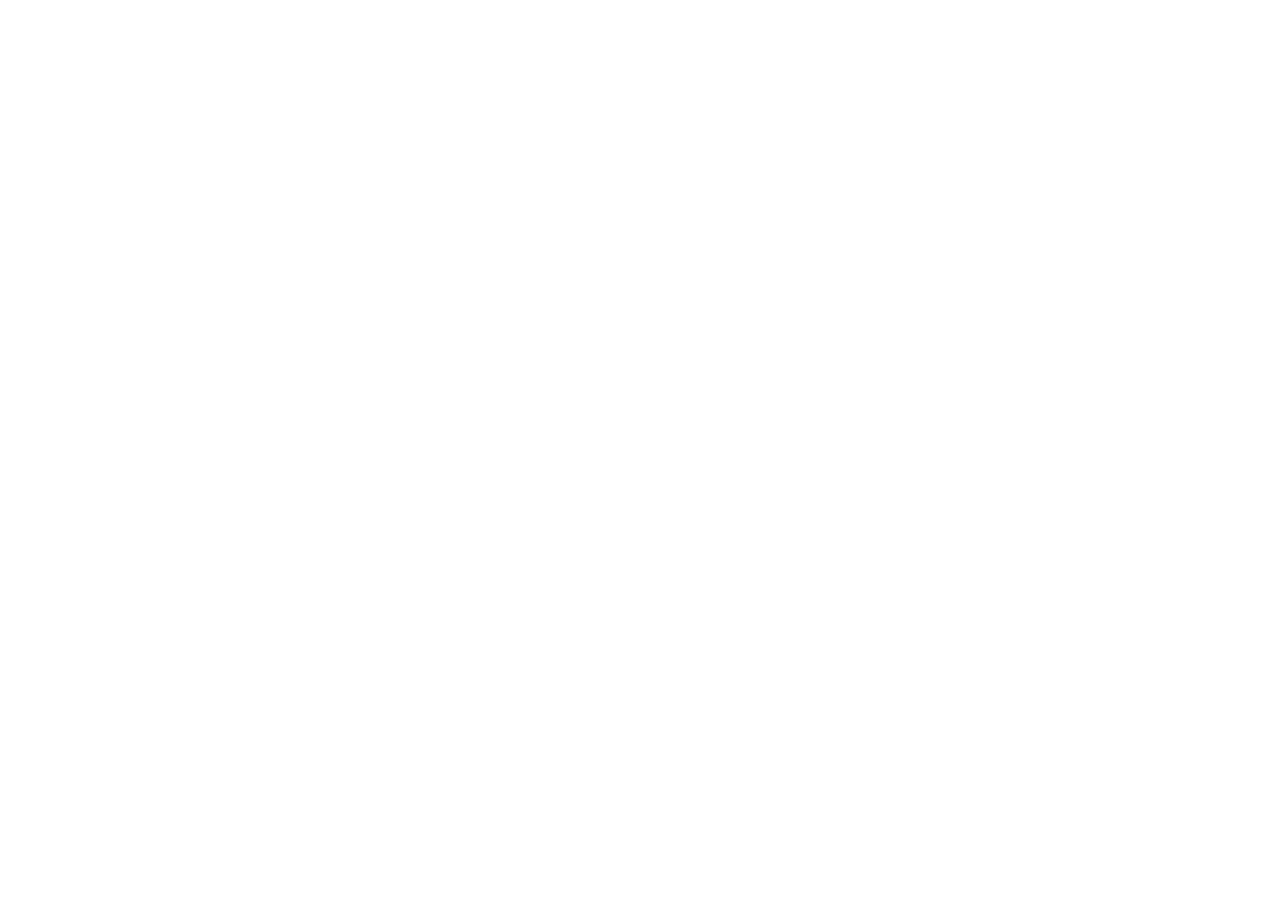
==== login.html @ 434a458b "init project" ====
<!DOCTYPE html>
<html lang="en">

<head>
    <meta charset="UTF-8">
    <meta http-equiv="X-UA-Compatible" content="IE=edge">
    <meta name="viewport" content="width=device-width, initial-scale=1.0">
    <title>Document</title>
</head>

<body>

</body>

</html>
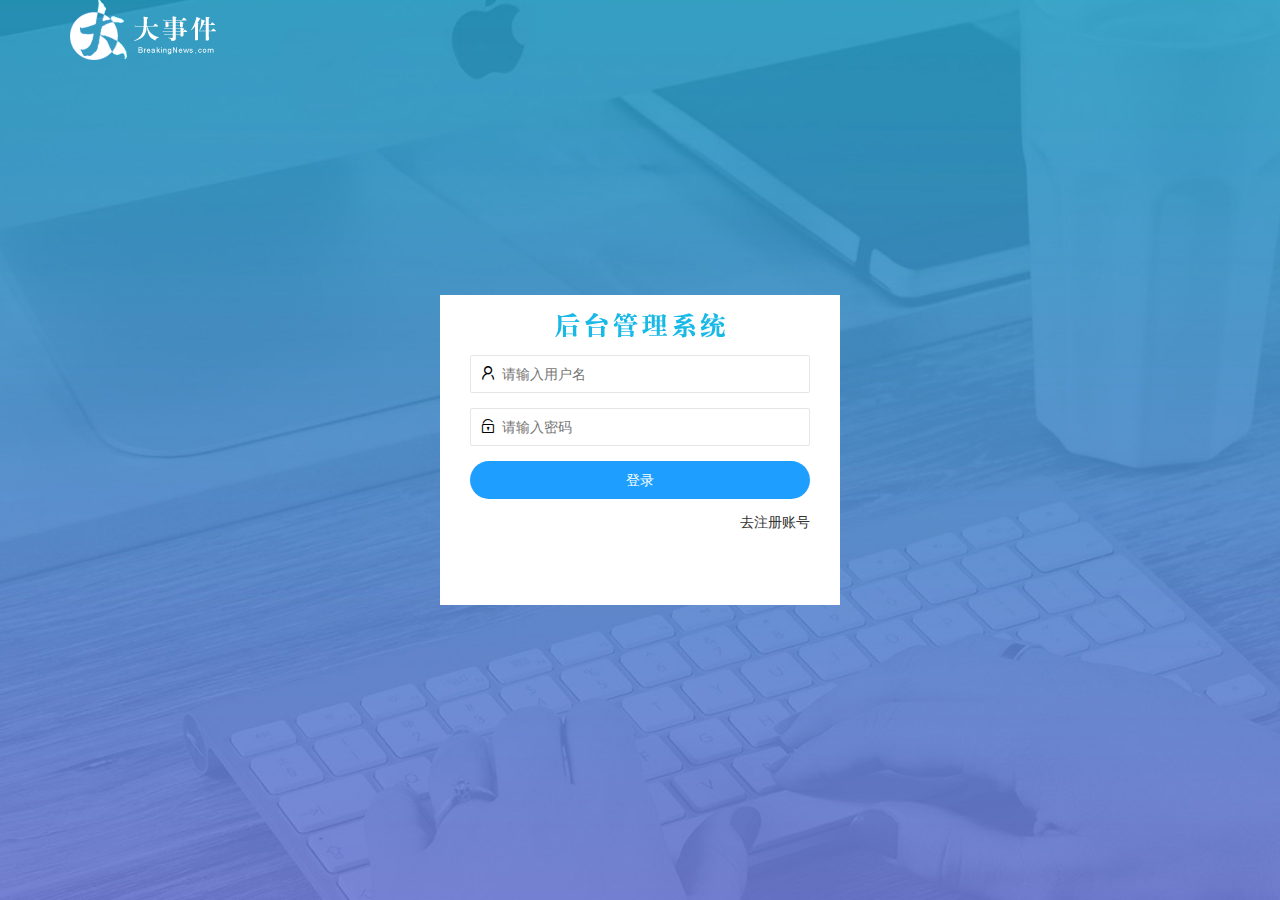
==== commit 2c1a3cf9: "完成了登录和注册页面" ====
--- a/login.html
+++ b/login.html
@@ -5,11 +5,127 @@
     <meta charset="UTF-8">
     <meta http-equiv="X-UA-Compatible" content="IE=edge">
     <meta name="viewport" content="width=device-width, initial-scale=1.0">
-    <title>Document</title>
+    <title>大事件-登录/注册</title>
+
+    <!-- 导入LayUI 的样式 -->
+    <link rel="stylesheet" href="/assets/css/login.css" />
+
+    <!-- 导入自己的样式表 -->
+    <link rel="stylesheet" href="/assets/lib/layui/css/layui.css">
 </head>
 
 <body>
+    <!-- 头部的 logo 区域 -->
+    <div class="layui-main">
+        <img src="/assets/images/logo.png" alt="" title="大事件" />
+    </div>
 
+    <!-- 登陆注册区域 -->
+    <div class="loginAndbox">
+        <div class="title_box"></div>
+
+        <!-- 登录的盒子 -->
+        <div class="login_box">
+
+            <!-- 登录的表单 -->
+            <form class="layui-form" id="form_login">
+
+                <!-- 用户名 -->
+                <div class="layui-form-item">
+                    <i class="layui-icon layui-icon-username"></i>
+                    <input type="text" name="username" required lay-verify="required" placeholder="请输入用户名" autocomplete="off" class="layui-input">
+
+                </div>
+
+                <!-- 密码 -->
+                <div class="layui-form-item">
+                    <i class="layui-icon layui-icon-password"></i>
+                    <input type="password" name="password" required lay-verify="required|pass" placeholder="请输入密码" autocomplete="off" class="layui-input">
+
+                </div>
+
+                <!-- 登录按钮 -->
+
+                <div class="layui-form-item">
+
+                    <!-- 注意 ： 表单提交按钮和普通按钮的区别 ：lay-submit  属性 -->
+                    <button class="layui-btn layui-btn-fluid llayui-btn layui-btn-radius layui-btn-normal" lay-submit>登录</button>
+
+
+                </div>
+
+                <div class="layui-form-item links">
+                    <a href="javascript:;" id="link_reg">去注册账号</a>
+
+                </div>
+
+            </form>
+
+
+        </div>
+
+
+
+
+        <!-- 注册的盒子 -->
+        <div class="reg_box">
+            <!-- 注册的表单 -->
+            <form class="layui-form" id="form_reg">
+
+                <!-- 用户名 -->
+                <div class="layui-form-item">
+                    <i class="layui-icon layui-icon-username"></i>
+                    <input type="text" name="username" required lay-verify="required" placeholder="请输入用户名" autocomplete="off" class="layui-input">
+
+                </div>
+
+                <!-- 密码 -->
+                <div class="layui-form-item">
+                    <i class="layui-icon layui-icon-password"></i>
+                    <input type="password" name="password" required lay-verify="required|pass" placeholder="请输入密码" autocomplete="off" class="layui-input">
+
+                </div>
+
+                <!-- 密码确认框 -->
+                <div class="layui-form-item">
+                    <i class="layui-icon layui-icon-password"></i>
+                    <input type="password" name="repassword" required lay-verify="required|pass|repass" placeholder="再次确认密码" autocomplete="off" class="layui-input">
+
+                </div>
+
+                <!-- 注册按钮 -->
+
+                <div class="layui-form-item">
+
+                    <!-- 注意 ： 表单提交按钮和普通按钮的区别 ：lay-submit  属性 -->
+                    <button class="layui-btn layui-btn-fluid llayui-btn layui-btn-radius layui-btn-normal" lay-submit>注册</button>
+
+
+                </div>
+
+                <div class="layui-form-item links">
+                    <a href="javascript:;" id="link_login">去登陆</a>
+
+                </div>
+
+            </form>
+
+
+        </div>
+    </div>
+
+
+    <!-- 引入Layui 的js文件 -->
+    <script src="/assets/lib/layui/layui.all.js"></script>
+
+    <!-- 引入Jquery -->
+    <script src="/assets/lib/jquery.js"></script>
+
+    <!-- 引入baseA.js -->
+    <script src="/assets/js/baseAPI.js"></script>
+
+    <!-- 引入自己的js -->
+    <script src="/assets/js/login.js"></script>
 </body>
 
 </html>--- a/assets/css/login.css
+++ b/assets/css/login.css
@@ -0,0 +1,65 @@
+html,
+body {
+    margin: 0;
+    padding: 0;
+    height: 100%;
+    width: 100%;
+    /* background-color: red; */
+    background: url(/assets/images/login_bg.jpg) no-repeat center;
+    background-size: cover;
+}
+
+
+/* 登录注册按钮 */
+
+.loginAndbox {
+    width: 400px;
+    height: 310px;
+    background-color: #fff;
+    position: absolute;
+    left: 50%;
+    top: 50%;
+    transform: translate(-50%, -50%);
+}
+
+.title_box {
+    height: 60px;
+    background: url(/assets/images/login_title.png) no-repeat center;
+}
+
+
+/* 让盒子内有一些间距 */
+
+.layui-form {
+    padding: 0 30px;
+}
+
+.links {
+    display: flex;
+    justify-content: flex-end;
+}
+
+
+/* 设置字体图标的位置106+.
+ */
+
+.layui-form-item {
+    position: relative;
+}
+
+.layui-icon {
+    position: absolute;
+    top: 10px;
+    left: 10px;
+}
+
+.layui-input {
+    text-indent: 1.5em;
+}
+
+
+/* 注册的盒子 */
+
+.reg_box {
+    display: none;
+}--- a/assets/lib/layui/css/layui.css
+++ b/assets/lib/layui/css/layui.css
@@ -0,0 +1,2 @@
+/** layui-v2.5.5 MIT License By https://www.layui.com */
+ .layui-inline,img{display:inline-block;vertical-align:middle}h1,h2,h3,h4,h5,h6{font-weight:400}.layui-edge,.layui-header,.layui-inline,.layui-main{position:relative}.layui-body,.layui-edge,.layui-elip{overflow:hidden}.layui-btn,.layui-edge,.layui-inline,img{vertical-align:middle}.layui-btn,.layui-disabled,.layui-icon,.layui-unselect{-moz-user-select:none;-webkit-user-select:none;-ms-user-select:none}.layui-elip,.layui-form-checkbox span,.layui-form-pane .layui-form-label{text-overflow:ellipsis;white-space:nowrap}.layui-breadcrumb,.layui-tree-btnGroup{visibility:hidden}blockquote,body,button,dd,div,dl,dt,form,h1,h2,h3,h4,h5,h6,input,li,ol,p,pre,td,textarea,th,ul{margin:0;padding:0;-webkit-tap-highlight-color:rgba(0,0,0,0)}a:active,a:hover{outline:0}img{border:none}li{list-style:none}table{border-collapse:collapse;border-spacing:0}h4,h5,h6{font-size:100%}button,input,optgroup,option,select,textarea{font-family:inherit;font-size:inherit;font-style:inherit;font-weight:inherit;outline:0}pre{white-space:pre-wrap;white-space:-moz-pre-wrap;white-space:-pre-wrap;white-space:-o-pre-wrap;word-wrap:break-word}body{line-height:24px;font:14px Helvetica Neue,Helvetica,PingFang SC,Tahoma,Arial,sans-serif}hr{height:1px;margin:10px 0;border:0;clear:both}a{color:#333;text-decoration:none}a:hover{color:#777}a cite{font-style:normal;*cursor:pointer}.layui-border-box,.layui-border-box *{box-sizing:border-box}.layui-box,.layui-box *{box-sizing:content-box}.layui-clear{clear:both;*zoom:1}.layui-clear:after{content:'\20';clear:both;*zoom:1;display:block;height:0}.layui-inline{*display:inline;*zoom:1}.layui-edge{display:inline-block;width:0;height:0;border-width:6px;border-style:dashed;border-color:transparent}.layui-edge-top{top:-4px;border-bottom-color:#999;border-bottom-style:solid}.layui-edge-right{border-left-color:#999;border-left-style:solid}.layui-edge-bottom{top:2px;border-top-color:#999;border-top-style:solid}.layui-edge-left{border-right-color:#999;border-right-style:solid}.layui-disabled,.layui-disabled:hover{color:#d2d2d2!important;cursor:not-allowed!important}.layui-circle{border-radius:100%}.layui-show{display:block!important}.layui-hide{display:none!important}@font-face{font-family:layui-icon;src:url(../font/iconfont.eot?v=250);src:url(../font/iconfont.eot?v=250#iefix) format('embedded-opentype'),url(../font/iconfont.woff2?v=250) format('woff2'),url(../font/iconfont.woff?v=250) format('woff'),url(../font/iconfont.ttf?v=250) format('truetype'),url(../font/iconfont.svg?v=250#layui-icon) format('svg')}.layui-icon{font-family:layui-icon!important;font-size:16px;font-style:normal;-webkit-font-smoothing:antialiased;-moz-osx-font-smoothing:grayscale}.layui-icon-reply-fill:before{content:"\e611"}.layui-icon-set-fill:before{content:"\e614"}.layui-icon-menu-fill:before{content:"\e60f"}.layui-icon-search:before{content:"\e615"}.layui-icon-share:before{content:"\e641"}.layui-icon-set-sm:before{content:"\e620"}.layui-icon-engine:before{content:"\e628"}.layui-icon-close:before{content:"\1006"}.layui-icon-close-fill:before{content:"\1007"}.layui-icon-chart-screen:before{content:"\e629"}.layui-icon-star:before{content:"\e600"}.layui-icon-circle-dot:before{content:"\e617"}.layui-icon-chat:before{content:"\e606"}.layui-icon-release:before{content:"\e609"}.layui-icon-list:before{content:"\e60a"}.layui-icon-chart:before{content:"\e62c"}.layui-icon-ok-circle:before{content:"\1005"}.layui-icon-layim-theme:before{content:"\e61b"}.layui-icon-table:before{content:"\e62d"}.layui-icon-right:before{content:"\e602"}.layui-icon-left:before{content:"\e603"}.layui-icon-cart-simple:before{content:"\e698"}.layui-icon-face-cry:before{content:"\e69c"}.layui-icon-face-smile:before{content:"\e6af"}.layui-icon-survey:before{content:"\e6b2"}.layui-icon-tree:before{content:"\e62e"}.layui-icon-upload-circle:before{content:"\e62f"}.layui-icon-add-circle:before{content:"\e61f"}.layui-icon-download-circle:before{content:"\e601"}.layui-icon-templeate-1:before{content:"\e630"}.layui-icon-util:before{content:"\e631"}.layui-icon-face-surprised:before{content:"\e664"}.layui-icon-edit:before{content:"\e642"}.layui-icon-speaker:before{content:"\e645"}.layui-icon-down:before{content:"\e61a"}.layui-icon-file:before{content:"\e621"}.layui-icon-layouts:before{content:"\e632"}.layui-icon-rate-half:before{content:"\e6c9"}.layui-icon-add-circle-fine:before{content:"\e608"}.layui-icon-prev-circle:before{content:"\e633"}.layui-icon-read:before{content:"\e705"}.layui-icon-404:before{content:"\e61c"}.layui-icon-carousel:before{content:"\e634"}.layui-icon-help:before{content:"\e607"}.layui-icon-code-circle:before{content:"\e635"}.layui-icon-water:before{content:"\e636"}.layui-icon-username:before{content:"\e66f"}.layui-icon-find-fill:before{content:"\e670"}.layui-icon-about:before{content:"\e60b"}.layui-icon-location:before{content:"\e715"}.layui-icon-up:before{content:"\e619"}.layui-icon-pause:before{content:"\e651"}.layui-icon-date:before{content:"\e637"}.layui-icon-layim-uploadfile:before{content:"\e61d"}.layui-icon-delete:before{content:"\e640"}.layui-icon-play:before{content:"\e652"}.layui-icon-top:before{content:"\e604"}.layui-icon-friends:before{content:"\e612"}.layui-icon-refresh-3:before{content:"\e9aa"}.layui-icon-ok:before{content:"\e605"}.layui-icon-layer:before{content:"\e638"}.layui-icon-face-smile-fine:before{content:"\e60c"}.layui-icon-dollar:before{content:"\e659"}.layui-icon-group:before{content:"\e613"}.layui-icon-layim-download:before{content:"\e61e"}.layui-icon-picture-fine:before{content:"\e60d"}.layui-icon-link:before{content:"\e64c"}.layui-icon-diamond:before{content:"\e735"}.layui-icon-log:before{content:"\e60e"}.layui-icon-rate-solid:before{content:"\e67a"}.layui-icon-fonts-del:before{content:"\e64f"}.layui-icon-unlink:before{content:"\e64d"}.layui-icon-fonts-clear:before{content:"\e639"}.layui-icon-triangle-r:before{content:"\e623"}.layui-icon-circle:before{content:"\e63f"}.layui-icon-radio:before{content:"\e643"}.layui-icon-align-center:before{content:"\e647"}.layui-icon-align-right:before{content:"\e648"}.layui-icon-align-left:before{content:"\e649"}.layui-icon-loading-1:before{content:"\e63e"}.layui-icon-return:before{content:"\e65c"}.layui-icon-fonts-strong:before{content:"\e62b"}.layui-icon-upload:before{content:"\e67c"}.layui-icon-dialogue:before{content:"\e63a"}.layui-icon-video:before{content:"\e6ed"}.layui-icon-headset:before{content:"\e6fc"}.layui-icon-cellphone-fine:before{content:"\e63b"}.layui-icon-add-1:before{content:"\e654"}.layui-icon-face-smile-b:before{content:"\e650"}.layui-icon-fonts-html:before{content:"\e64b"}.layui-icon-form:before{content:"\e63c"}.layui-icon-cart:before{content:"\e657"}.layui-icon-camera-fill:before{content:"\e65d"}.layui-icon-tabs:before{content:"\e62a"}.layui-icon-fonts-code:before{content:"\e64e"}.layui-icon-fire:before{content:"\e756"}.layui-icon-set:before{content:"\e716"}.layui-icon-fonts-u:before{content:"\e646"}.layui-icon-triangle-d:before{content:"\e625"}.layui-icon-tips:before{content:"\e702"}.layui-icon-picture:before{content:"\e64a"}.layui-icon-more-vertical:before{content:"\e671"}.layui-icon-flag:before{content:"\e66c"}.layui-icon-loading:before{content:"\e63d"}.layui-icon-fonts-i:before{content:"\e644"}.layui-icon-refresh-1:before{content:"\e666"}.layui-icon-rmb:before{content:"\e65e"}.layui-icon-home:before{content:"\e68e"}.layui-icon-user:before{content:"\e770"}.layui-icon-notice:before{content:"\e667"}.layui-icon-login-weibo:before{content:"\e675"}.layui-icon-voice:before{content:"\e688"}.layui-icon-upload-drag:before{content:"\e681"}.layui-icon-login-qq:before{content:"\e676"}.layui-icon-snowflake:before{content:"\e6b1"}.layui-icon-file-b:before{content:"\e655"}.layui-icon-template:before{content:"\e663"}.layui-icon-auz:before{content:"\e672"}.layui-icon-console:before{content:"\e665"}.layui-icon-app:before{content:"\e653"}.layui-icon-prev:before{content:"\e65a"}.layui-icon-website:before{content:"\e7ae"}.layui-icon-next:before{content:"\e65b"}.layui-icon-component:before{content:"\e857"}.layui-icon-more:before{content:"\e65f"}.layui-icon-login-wechat:before{content:"\e677"}.layui-icon-shrink-right:before{content:"\e668"}.layui-icon-spread-left:before{content:"\e66b"}.layui-icon-camera:before{content:"\e660"}.layui-icon-note:before{content:"\e66e"}.layui-icon-refresh:before{content:"\e669"}.layui-icon-female:before{content:"\e661"}.layui-icon-male:before{content:"\e662"}.layui-icon-password:before{content:"\e673"}.layui-icon-senior:before{content:"\e674"}.layui-icon-theme:before{content:"\e66a"}.layui-icon-tread:before{content:"\e6c5"}.layui-icon-praise:before{content:"\e6c6"}.layui-icon-star-fill:before{content:"\e658"}.layui-icon-rate:before{content:"\e67b"}.layui-icon-template-1:before{content:"\e656"}.layui-icon-vercode:before{content:"\e679"}.layui-icon-cellphone:before{content:"\e678"}.layui-icon-screen-full:before{content:"\e622"}.layui-icon-screen-restore:before{content:"\e758"}.layui-icon-cols:before{content:"\e610"}.layui-icon-export:before{content:"\e67d"}.layui-icon-print:before{content:"\e66d"}.layui-icon-slider:before{content:"\e714"}.layui-icon-addition:before{content:"\e624"}.layui-icon-subtraction:before{content:"\e67e"}.layui-icon-service:before{content:"\e626"}.layui-icon-transfer:before{content:"\e691"}.layui-main{width:1140px;margin:0 auto}.layui-header{z-index:1000;height:60px}.layui-header a:hover{transition:all .5s;-webkit-transition:all .5s}.layui-side{position:fixed;left:0;top:0;bottom:0;z-index:999;width:200px;overflow-x:hidden}.layui-side-scroll{position:relative;width:220px;height:100%;overflow-x:hidden}.layui-body{position:absolute;left:200px;right:0;top:0;bottom:0;z-index:998;width:auto;overflow-y:auto;box-sizing:border-box}.layui-layout-body{overflow:hidden}.layui-layout-admin .layui-header{background-color:#23262E}.layui-layout-admin .layui-side{top:60px;width:200px;overflow-x:hidden}.layui-layout-admin .layui-body{position:fixed;top:60px;bottom:44px}.layui-layout-admin .layui-main{width:auto;margin:0 15px}.layui-layout-admin .layui-footer{position:fixed;left:200px;right:0;bottom:0;height:44px;line-height:44px;padding:0 15px;background-color:#eee}.layui-layout-admin .layui-logo{position:absolute;left:0;top:0;width:200px;height:100%;line-height:60px;text-align:center;color:#009688;font-size:16px}.layui-layout-admin .layui-header .layui-nav{background:0 0}.layui-layout-left{position:absolute!important;left:200px;top:0}.layui-layout-right{position:absolute!important;right:0;top:0}.layui-container{position:relative;margin:0 auto;padding:0 15px;box-sizing:border-box}.layui-fluid{position:relative;margin:0 auto;padding:0 15px}.layui-row:after,.layui-row:before{content:'';display:block;clear:both}.layui-col-lg1,.layui-col-lg10,.layui-col-lg11,.layui-col-lg12,.layui-col-lg2,.layui-col-lg3,.layui-col-lg4,.layui-col-lg5,.layui-col-lg6,.layui-col-lg7,.layui-col-lg8,.layui-col-lg9,.layui-col-md1,.layui-col-md10,.layui-col-md11,.layui-col-md12,.layui-col-md2,.layui-col-md3,.layui-col-md4,.layui-col-md5,.layui-col-md6,.layui-col-md7,.layui-col-md8,.layui-col-md9,.layui-col-sm1,.layui-col-sm10,.layui-col-sm11,.layui-col-sm12,.layui-col-sm2,.layui-col-sm3,.layui-col-sm4,.layui-col-sm5,.layui-col-sm6,.layui-col-sm7,.layui-col-sm8,.layui-col-sm9,.layui-col-xs1,.layui-col-xs10,.layui-col-xs11,.layui-col-xs12,.layui-col-xs2,.layui-col-xs3,.layui-col-xs4,.layui-col-xs5,.layui-col-xs6,.layui-col-xs7,.layui-col-xs8,.layui-col-xs9{position:relative;display:block;box-sizing:border-box}.layui-col-xs1,.layui-col-xs10,.layui-col-xs11,.layui-col-xs12,.layui-col-xs2,.layui-col-xs3,.layui-col-xs4,.layui-col-xs5,.layui-col-xs6,.layui-col-xs7,.layui-col-xs8,.layui-col-xs9{float:left}.layui-col-xs1{width:8.33333333%}.layui-col-xs2{width:16.66666667%}.layui-col-xs3{width:25%}.layui-col-xs4{width:33.33333333%}.layui-col-xs5{width:41.66666667%}.layui-col-xs6{width:50%}.layui-col-xs7{width:58.33333333%}.layui-col-xs8{width:66.66666667%}.layui-col-xs9{width:75%}.layui-col-xs10{width:83.33333333%}.layui-col-xs11{width:91.66666667%}.layui-col-xs12{width:100%}.layui-col-xs-offset1{margin-left:8.33333333%}.layui-col-xs-offset2{margin-left:16.66666667%}.layui-col-xs-offset3{margin-left:25%}.layui-col-xs-offset4{margin-left:33.33333333%}.layui-col-xs-offset5{margin-left:41.66666667%}.layui-col-xs-offset6{margin-left:50%}.layui-col-xs-offset7{margin-left:58.33333333%}.layui-col-xs-offset8{margin-left:66.66666667%}.layui-col-xs-offset9{margin-left:75%}.layui-col-xs-offset10{margin-left:83.33333333%}.layui-col-xs-offset11{margin-left:91.66666667%}.layui-col-xs-offset12{margin-left:100%}@media screen and (max-width:768px){.layui-hide-xs{display:none!important}.layui-show-xs-block{display:block!important}.layui-show-xs-inline{display:inline!important}.layui-show-xs-inline-block{display:inline-block!important}}@media screen and (min-width:768px){.layui-container{width:750px}.layui-hide-sm{display:none!important}.layui-show-sm-block{display:block!important}.layui-show-sm-inline{display:inline!important}.layui-show-sm-inline-block{display:inline-block!important}.layui-col-sm1,.layui-col-sm10,.layui-col-sm11,.layui-col-sm12,.layui-col-sm2,.layui-col-sm3,.layui-col-sm4,.layui-col-sm5,.layui-col-sm6,.layui-col-sm7,.layui-col-sm8,.layui-col-sm9{float:left}.layui-col-sm1{width:8.33333333%}.layui-col-sm2{width:16.66666667%}.layui-col-sm3{width:25%}.layui-col-sm4{width:33.33333333%}.layui-col-sm5{width:41.66666667%}.layui-col-sm6{width:50%}.layui-col-sm7{width:58.33333333%}.layui-col-sm8{width:66.66666667%}.layui-col-sm9{width:75%}.layui-col-sm10{width:83.33333333%}.layui-col-sm11{width:91.66666667%}.layui-col-sm12{width:100%}.layui-col-sm-offset1{margin-left:8.33333333%}.layui-col-sm-offset2{margin-left:16.66666667%}.layui-col-sm-offset3{margin-left:25%}.layui-col-sm-offset4{margin-left:33.33333333%}.layui-col-sm-offset5{margin-left:41.66666667%}.layui-col-sm-offset6{margin-left:50%}.layui-col-sm-offset7{margin-left:58.33333333%}.layui-col-sm-offset8{margin-left:66.66666667%}.layui-col-sm-offset9{margin-left:75%}.layui-col-sm-offset10{margin-left:83.33333333%}.layui-col-sm-offset11{margin-left:91.66666667%}.layui-col-sm-offset12{margin-left:100%}}@media screen and (min-width:992px){.layui-container{width:970px}.layui-hide-md{display:none!important}.layui-show-md-block{display:block!important}.layui-show-md-inline{display:inline!important}.layui-show-md-inline-block{display:inline-block!important}.layui-col-md1,.layui-col-md10,.layui-col-md11,.layui-col-md12,.layui-col-md2,.layui-col-md3,.layui-col-md4,.layui-col-md5,.layui-col-md6,.layui-col-md7,.layui-col-md8,.layui-col-md9{float:left}.layui-col-md1{width:8.33333333%}.layui-col-md2{width:16.66666667%}.layui-col-md3{width:25%}.layui-col-md4{width:33.33333333%}.layui-col-md5{width:41.66666667%}.layui-col-md6{width:50%}.layui-col-md7{width:58.33333333%}.layui-col-md8{width:66.66666667%}.layui-col-md9{width:75%}.layui-col-md10{width:83.33333333%}.layui-col-md11{width:91.66666667%}.layui-col-md12{width:100%}.layui-col-md-offset1{margin-left:8.33333333%}.layui-col-md-offset2{margin-left:16.66666667%}.layui-col-md-offset3{margin-left:25%}.layui-col-md-offset4{margin-left:33.33333333%}.layui-col-md-offset5{margin-left:41.66666667%}.layui-col-md-offset6{margin-left:50%}.layui-col-md-offset7{margin-left:58.33333333%}.layui-col-md-offset8{margin-left:66.66666667%}.layui-col-md-offset9{margin-left:75%}.layui-col-md-offset10{margin-left:83.33333333%}.layui-col-md-offset11{margin-left:91.66666667%}.layui-col-md-offset12{margin-left:100%}}@media screen and (min-width:1200px){.layui-container{width:1170px}.layui-hide-lg{display:none!important}.layui-show-lg-block{display:block!important}.layui-show-lg-inline{display:inline!important}.layui-show-lg-inline-block{display:inline-block!important}.layui-col-lg1,.layui-col-lg10,.layui-col-lg11,.layui-col-lg12,.layui-col-lg2,.layui-col-lg3,.layui-col-lg4,.layui-col-lg5,.layui-col-lg6,.layui-col-lg7,.layui-col-lg8,.layui-col-lg9{float:left}.layui-col-lg1{width:8.33333333%}.layui-col-lg2{width:16.66666667%}.layui-col-lg3{width:25%}.layui-col-lg4{width:33.33333333%}.layui-col-lg5{width:41.66666667%}.layui-col-lg6{width:50%}.layui-col-lg7{width:58.33333333%}.layui-col-lg8{width:66.66666667%}.layui-col-lg9{width:75%}.layui-col-lg10{width:83.33333333%}.layui-col-lg11{width:91.66666667%}.layui-col-lg12{width:100%}.layui-col-lg-offset1{margin-left:8.33333333%}.layui-col-lg-offset2{margin-left:16.66666667%}.layui-col-lg-offset3{margin-left:25%}.layui-col-lg-offset4{margin-left:33.33333333%}.layui-col-lg-offset5{margin-left:41.66666667%}.layui-col-lg-offset6{margin-left:50%}.layui-col-lg-offset7{margin-left:58.33333333%}.layui-col-lg-offset8{margin-left:66.66666667%}.layui-col-lg-offset9{margin-left:75%}.layui-col-lg-offset10{margin-left:83.33333333%}.layui-col-lg-offset11{margin-left:91.66666667%}.layui-col-lg-offset12{margin-left:100%}}.layui-col-space1{margin:-.5px}.layui-col-space1>*{padding:.5px}.layui-col-space3{margin:-1.5px}.layui-col-space3>*{padding:1.5px}.layui-col-space5{margin:-2.5px}.layui-col-space5>*{padding:2.5px}.layui-col-space8{margin:-3.5px}.layui-col-space8>*{padding:3.5px}.layui-col-space10{margin:-5px}.layui-col-space10>*{padding:5px}.layui-col-space12{margin:-6px}.layui-col-space12>*{padding:6px}.layui-col-space15{margin:-7.5px}.layui-col-space15>*{padding:7.5px}.layui-col-space18{margin:-9px}.layui-col-space18>*{padding:9px}.layui-col-space20{margin:-10px}.layui-col-space20>*{padding:10px}.layui-col-space22{margin:-11px}.layui-col-space22>*{padding:11px}.layui-col-space25{margin:-12.5px}.layui-col-space25>*{padding:12.5px}.layui-col-space30{margin:-15px}.layui-col-space30>*{padding:15px}.layui-btn,.layui-input,.layui-select,.layui-textarea,.layui-upload-button{outline:0;-webkit-appearance:none;transition:all .3s;-webkit-transition:all .3s;box-sizing:border-box}.layui-elem-quote{margin-bottom:10px;padding:15px;line-height:22px;border-left:5px solid #009688;border-radius:0 2px 2px 0;background-color:#f2f2f2}.layui-quote-nm{border-style:solid;border-width:1px 1px 1px 5px;background:0 0}.layui-elem-field{margin-bottom:10px;padding:0;border-width:1px;border-style:solid}.layui-elem-field legend{margin-left:20px;padding:0 10px;font-size:20px;font-weight:300}.layui-field-title{margin:10px 0 20px;border-width:1px 0 0}.layui-field-box{padding:10px 15px}.layui-field-title .layui-field-box{padding:10px 0}.layui-progress{position:relative;height:6px;border-radius:20px;background-color:#e2e2e2}.layui-progress-bar{position:absolute;left:0;top:0;width:0;max-width:100%;height:6px;border-radius:20px;text-align:right;background-color:#5FB878;transition:all .3s;-webkit-transition:all .3s}.layui-progress-big,.layui-progress-big .layui-progress-bar{height:18px;line-height:18px}.layui-progress-text{position:relative;top:-20px;line-height:18px;font-size:12px;color:#666}.layui-progress-big .layui-progress-text{position:static;padding:0 10px;color:#fff}.layui-collapse{border-width:1px;border-style:solid;border-radius:2px}.layui-colla-content,.layui-colla-item{border-top-width:1px;border-top-style:solid}.layui-colla-item:first-child{border-top:none}.layui-colla-title{position:relative;height:42px;line-height:42px;padding:0 15px 0 35px;color:#333;background-color:#f2f2f2;cursor:pointer;font-size:14px;overflow:hidden}.layui-colla-content{display:none;padding:10px 15px;line-height:22px;color:#666}.layui-colla-icon{position:absolute;left:15px;top:0;font-size:14px}.layui-card{margin-bottom:15px;border-radius:2px;background-color:#fff;box-shadow:0 1px 2px 0 rgba(0,0,0,.05)}.layui-card:last-child{margin-bottom:0}.layui-card-header{position:relative;height:42px;line-height:42px;padding:0 15px;border-bottom:1px solid #f6f6f6;color:#333;border-radius:2px 2px 0 0;font-size:14px}.layui-bg-black,.layui-bg-blue,.layui-bg-cyan,.layui-bg-green,.layui-bg-orange,.layui-bg-red{color:#fff!important}.layui-card-body{position:relative;padding:10px 15px;line-height:24px}.layui-card-body[pad15]{padding:15px}.layui-card-body[pad20]{padding:20px}.layui-card-body .layui-table{margin:5px 0}.layui-card .layui-tab{margin:0}.layui-panel-window{position:relative;padding:15px;border-radius:0;border-top:5px solid #E6E6E6;background-color:#fff}.layui-auxiliar-moving{position:fixed;left:0;right:0;top:0;bottom:0;width:100%;height:100%;background:0 0;z-index:9999999999}.layui-form-label,.layui-form-mid,.layui-form-select,.layui-input-block,.layui-input-inline,.layui-textarea{position:relative}.layui-bg-red{background-color:#FF5722!important}.layui-bg-orange{background-color:#FFB800!important}.layui-bg-green{background-color:#009688!important}.layui-bg-cyan{background-color:#2F4056!important}.layui-bg-blue{background-color:#1E9FFF!important}.layui-bg-black{background-color:#393D49!important}.layui-bg-gray{background-color:#eee!important;color:#666!important}.layui-badge-rim,.layui-colla-content,.layui-colla-item,.layui-collapse,.layui-elem-field,.layui-form-pane .layui-form-item[pane],.layui-form-pane .layui-form-label,.layui-input,.layui-layedit,.layui-layedit-tool,.layui-quote-nm,.layui-select,.layui-tab-bar,.layui-tab-card,.layui-tab-title,.layui-tab-title .layui-this:after,.layui-textarea{border-color:#e6e6e6}.layui-timeline-item:before,hr{background-color:#e6e6e6}.layui-text{line-height:22px;font-size:14px;color:#666}.layui-text h1,.layui-text h2,.layui-text h3{font-weight:500;color:#333}.layui-text h1{font-size:30px}.layui-text h2{font-size:24px}.layui-text h3{font-size:18px}.layui-text a:not(.layui-btn){color:#01AAED}.layui-text a:not(.layui-btn):hover{text-decoration:underline}.layui-text ul{padding:5px 0 5px 15px}.layui-text ul li{margin-top:5px;list-style-type:disc}.layui-text em,.layui-word-aux{color:#999!important;padding:0 5px!important}.layui-btn{display:inline-block;height:38px;line-height:38px;padding:0 18px;background-color:#009688;color:#fff;white-space:nowrap;text-align:center;font-size:14px;border:none;border-radius:2px;cursor:pointer}.layui-btn:hover{opacity:.8;filter:alpha(opacity=80);color:#fff}.layui-btn:active{opacity:1;filter:alpha(opacity=100)}.layui-btn+.layui-btn{margin-left:10px}.layui-btn-container{font-size:0}.layui-btn-container .layui-btn{margin-right:10px;margin-bottom:10px}.layui-btn-container .layui-btn+.layui-btn{margin-left:0}.layui-table .layui-btn-container .layui-btn{margin-bottom:9px}.layui-btn-radius{border-radius:100px}.layui-btn .layui-icon{margin-right:3px;font-size:18px;vertical-align:bottom;vertical-align:middle\9}.layui-btn-primary{border:1px solid #C9C9C9;background-color:#fff;color:#555}.layui-btn-primary:hover{border-color:#009688;color:#333}.layui-btn-normal{background-color:#1E9FFF}.layui-btn-warm{background-color:#FFB800}.layui-btn-danger{background-color:#FF5722}.layui-btn-checked{background-color:#5FB878}.layui-btn-disabled,.layui-btn-disabled:active,.layui-btn-disabled:hover{border:1px solid #e6e6e6;background-color:#FBFBFB;color:#C9C9C9;cursor:not-allowed;opacity:1}.layui-btn-lg{height:44px;line-height:44px;padding:0 25px;font-size:16px}.layui-btn-sm{height:30px;line-height:30px;padding:0 10px;font-size:12px}.layui-btn-sm i{font-size:16px!important}.layui-btn-xs{height:22px;line-height:22px;padding:0 5px;font-size:12px}.layui-btn-xs i{font-size:14px!important}.layui-btn-group{display:inline-block;vertical-align:middle;font-size:0}.layui-btn-group .layui-btn{margin-left:0!important;margin-right:0!important;border-left:1px solid rgba(255,255,255,.5);border-radius:0}.layui-btn-group .layui-btn-primary{border-left:none}.layui-btn-group .layui-btn-primary:hover{border-color:#C9C9C9;color:#009688}.layui-btn-group .layui-btn:first-child{border-left:none;border-radius:2px 0 0 2px}.layui-btn-group .layui-btn-primary:first-child{border-left:1px solid #c9c9c9}.layui-btn-group .layui-btn:last-child{border-radius:0 2px 2px 0}.layui-btn-group .layui-btn+.layui-btn{margin-left:0}.layui-btn-group+.layui-btn-group{margin-left:10px}.layui-btn-fluid{width:100%}.layui-input,.layui-select,.layui-textarea{height:38px;line-height:1.3;line-height:38px\9;border-width:1px;border-style:solid;background-color:#fff;border-radius:2px}.layui-input::-webkit-input-placeholder,.layui-select::-webkit-input-placeholder,.layui-textarea::-webkit-input-placeholder{line-height:1.3}.layui-input,.layui-textarea{display:block;width:100%;padding-left:10px}.layui-input:hover,.layui-textarea:hover{border-color:#D2D2D2!important}.layui-input:focus,.layui-textarea:focus{border-color:#C9C9C9!important}.layui-textarea{min-height:100px;height:auto;line-height:20px;padding:6px 10px;resize:vertical}.layui-select{padding:0 10px}.layui-form input[type=checkbox],.layui-form input[type=radio],.layui-form select{display:none}.layui-form [lay-ignore]{display:initial}.layui-form-item{margin-bottom:15px;clear:both;*zoom:1}.layui-form-item:after{content:'\20';clear:both;*zoom:1;display:block;height:0}.layui-form-label{float:left;display:block;padding:9px 15px;width:80px;font-weight:400;line-height:20px;text-align:right}.layui-form-label-col{display:block;float:none;padding:9px 0;line-height:20px;text-align:left}.layui-form-item .layui-inline{margin-bottom:5px;margin-right:10px}.layui-input-block{margin-left:110px;min-height:36px}.layui-input-inline{display:inline-block;vertical-align:middle}.layui-form-item .layui-input-inline{float:left;width:190px;margin-right:10px}.layui-form-text .layui-input-inline{width:auto}.layui-form-mid{float:left;display:block;padding:9px 0!important;line-height:20px;margin-right:10px}.layui-form-danger+.layui-form-select .layui-input,.layui-form-danger:focus{border-color:#FF5722!important}.layui-form-select .layui-input{padding-right:30px;cursor:pointer}.layui-form-select .layui-edge{position:absolute;right:10px;top:50%;margin-top:-3px;cursor:pointer;border-width:6px;border-top-color:#c2c2c2;border-top-style:solid;transition:all .3s;-webkit-transition:all .3s}.layui-form-select dl{display:none;position:absolute;left:0;top:42px;padding:5px 0;z-index:899;min-width:100%;border:1px solid #d2d2d2;max-height:300px;overflow-y:auto;background-color:#fff;border-radius:2px;box-shadow:0 2px 4px rgba(0,0,0,.12);box-sizing:border-box}.layui-form-select dl dd,.layui-form-select dl dt{padding:0 10px;line-height:36px;white-space:nowrap;overflow:hidden;text-overflow:ellipsis}.layui-form-select dl dt{font-size:12px;color:#999}.layui-form-select dl dd{cursor:pointer}.layui-form-select dl dd:hover{background-color:#f2f2f2;-webkit-transition:.5s all;transition:.5s all}.layui-form-select .layui-select-group dd{padding-left:20px}.layui-form-select dl dd.layui-select-tips{padding-left:10px!important;color:#999}.layui-form-select dl dd.layui-this{background-color:#5FB878;color:#fff}.layui-form-checkbox,.layui-form-select dl dd.layui-disabled{background-color:#fff}.layui-form-selected dl{display:block}.layui-form-checkbox,.layui-form-checkbox *,.layui-form-switch{display:inline-block;vertical-align:middle}.layui-form-selected .layui-edge{margin-top:-9px;-webkit-transform:rotate(180deg);transform:rotate(180deg);margin-top:-3px\9}:root .layui-form-selected .layui-edge{margin-top:-9px\0/IE9}.layui-form-selectup dl{top:auto;bottom:42px}.layui-select-none{margin:5px 0;text-align:center;color:#999}.layui-select-disabled .layui-disabled{border-color:#eee!important}.layui-select-disabled .layui-edge{border-top-color:#d2d2d2}.layui-form-checkbox{position:relative;height:30px;line-height:30px;margin-right:10px;padding-right:30px;cursor:pointer;font-size:0;-webkit-transition:.1s linear;transition:.1s linear;box-sizing:border-box}.layui-form-checkbox span{padding:0 10px;height:100%;font-size:14px;border-radius:2px 0 0 2px;background-color:#d2d2d2;color:#fff;overflow:hidden}.layui-form-checkbox:hover span{background-color:#c2c2c2}.layui-form-checkbox i{position:absolute;right:0;top:0;width:30px;height:28px;border:1px solid #d2d2d2;border-left:none;border-radius:0 2px 2px 0;color:#fff;font-size:20px;text-align:center}.layui-form-checkbox:hover i{border-color:#c2c2c2;color:#c2c2c2}.layui-form-checked,.layui-form-checked:hover{border-color:#5FB878}.layui-form-checked span,.layui-form-checked:hover span{background-color:#5FB878}.layui-form-checked i,.layui-form-checked:hover i{color:#5FB878}.layui-form-item .layui-form-checkbox{margin-top:4px}.layui-form-checkbox[lay-skin=primary]{height:auto!important;line-height:normal!important;min-width:18px;min-height:18px;border:none!important;margin-right:0;padding-left:28px;padding-right:0;background:0 0}.layui-form-checkbox[lay-skin=primary] span{padding-left:0;padding-right:15px;line-height:18px;background:0 0;color:#666}.layui-form-checkbox[lay-skin=primary] i{right:auto;left:0;width:16px;height:16px;line-height:16px;border:1px solid #d2d2d2;font-size:12px;border-radius:2px;background-color:#fff;-webkit-transition:.1s linear;transition:.1s linear}.layui-form-checkbox[lay-skin=primary]:hover i{border-color:#5FB878;color:#fff}.layui-form-checked[lay-skin=primary] i{border-color:#5FB878!important;background-color:#5FB878;color:#fff}.layui-checkbox-disbaled[lay-skin=primary] span{background:0 0!important;color:#c2c2c2}.layui-checkbox-disbaled[lay-skin=primary]:hover i{border-color:#d2d2d2}.layui-form-item .layui-form-checkbox[lay-skin=primary]{margin-top:10px}.layui-form-switch{position:relative;height:22px;line-height:22px;min-width:35px;padding:0 5px;margin-top:8px;border:1px solid #d2d2d2;border-radius:20px;cursor:pointer;background-color:#fff;-webkit-transition:.1s linear;transition:.1s linear}.layui-form-switch i{position:absolute;left:5px;top:3px;width:16px;height:16px;border-radius:20px;background-color:#d2d2d2;-webkit-transition:.1s linear;transition:.1s linear}.layui-form-switch em{position:relative;top:0;width:25px;margin-left:21px;padding:0!important;text-align:center!important;color:#999!important;font-style:normal!important;font-size:12px}.layui-form-onswitch{border-color:#5FB878;background-color:#5FB878}.layui-checkbox-disbaled,.layui-checkbox-disbaled i{border-color:#e2e2e2!important}.layui-form-onswitch i{left:100%;margin-left:-21px;background-color:#fff}.layui-form-onswitch em{margin-left:5px;margin-right:21px;color:#fff!important}.layui-checkbox-disbaled span{background-color:#e2e2e2!important}.layui-checkbox-disbaled:hover i{color:#fff!important}[lay-radio]{display:none}.layui-form-radio,.layui-form-radio *{display:inline-block;vertical-align:middle}.layui-form-radio{line-height:28px;margin:6px 10px 0 0;padding-right:10px;cursor:pointer;font-size:0}.layui-form-radio *{font-size:14px}.layui-form-radio>i{margin-right:8px;font-size:22px;color:#c2c2c2}.layui-form-radio>i:hover,.layui-form-radioed>i{color:#5FB878}.layui-radio-disbaled>i{color:#e2e2e2!important}.layui-form-pane .layui-form-label{width:110px;padding:8px 15px;height:38px;line-height:20px;border-width:1px;border-style:solid;border-radius:2px 0 0 2px;text-align:center;background-color:#FBFBFB;overflow:hidden;box-sizing:border-box}.layui-form-pane .layui-input-inline{margin-left:-1px}.layui-form-pane .layui-input-block{margin-left:110px;left:-1px}.layui-form-pane .layui-input{border-radius:0 2px 2px 0}.layui-form-pane .layui-form-text .layui-form-label{float:none;width:100%;border-radius:2px;box-sizing:border-box;text-align:left}.layui-form-pane .layui-form-text .layui-input-inline{display:block;margin:0;top:-1px;clear:both}.layui-form-pane .layui-form-text .layui-input-block{margin:0;left:0;top:-1px}.layui-form-pane .layui-form-text .layui-textarea{min-height:100px;border-radius:0 0 2px 2px}.layui-form-pane .layui-form-checkbox{margin:4px 0 4px 10px}.layui-form-pane .layui-form-radio,.layui-form-pane .layui-form-switch{margin-top:6px;margin-left:10px}.layui-form-pane .layui-form-item[pane]{position:relative;border-width:1px;border-style:solid}.layui-form-pane .layui-form-item[pane] .layui-form-label{position:absolute;left:0;top:0;height:100%;border-width:0 1px 0 0}.layui-form-pane .layui-form-item[pane] .layui-input-inline{margin-left:110px}@media screen and (max-width:450px){.layui-form-item .layui-form-label{text-overflow:ellipsis;overflow:hidden;white-space:nowrap}.layui-form-item .layui-inline{display:block;margin-right:0;margin-bottom:20px;clear:both}.layui-form-item .layui-inline:after{content:'\20';clear:both;display:block;height:0}.layui-form-item .layui-input-inline{display:block;float:none;left:-3px;width:auto;margin:0 0 10px 112px}.layui-form-item .layui-input-inline+.layui-form-mid{margin-left:110px;top:-5px;padding:0}.layui-form-item .layui-form-checkbox{margin-right:5px;margin-bottom:5px}}.layui-layedit{border-width:1px;border-style:solid;border-radius:2px}.layui-layedit-tool{padding:3px 5px;border-bottom-width:1px;border-bottom-style:solid;font-size:0}.layedit-tool-fixed{position:fixed;top:0;border-top:1px solid #e2e2e2}.layui-layedit-tool .layedit-tool-mid,.layui-layedit-tool .layui-icon{display:inline-block;vertical-align:middle;text-align:center;font-size:14px}.layui-layedit-tool .layui-icon{position:relative;width:32px;height:30px;line-height:30px;margin:3px 5px;color:#777;cursor:pointer;border-radius:2px}.layui-layedit-tool .layui-icon:hover{color:#393D49}.layui-layedit-tool .layui-icon:active{color:#000}.layui-layedit-tool .layedit-tool-active{background-color:#e2e2e2;color:#000}.layui-layedit-tool .layui-disabled,.layui-layedit-tool .layui-disabled:hover{color:#d2d2d2;cursor:not-allowed}.layui-layedit-tool .layedit-tool-mid{width:1px;height:18px;margin:0 10px;background-color:#d2d2d2}.layedit-tool-html{width:50px!important;font-size:30px!important}.layedit-tool-b,.layedit-tool-code,.layedit-tool-help{font-size:16px!important}.layedit-tool-d,.layedit-tool-face,.layedit-tool-image,.layedit-tool-unlink{font-size:18px!important}.layedit-tool-image input{position:absolute;font-size:0;left:0;top:0;width:100%;height:100%;opacity:.01;filter:Alpha(opacity=1);cursor:pointer}.layui-layedit-iframe iframe{display:block;width:100%}#LAY_layedit_code{overflow:hidden}.layui-laypage{display:inline-block;*display:inline;*zoom:1;vertical-align:middle;margin:10px 0;font-size:0}.layui-laypage>a:first-child,.layui-laypage>a:first-child em{border-radius:2px 0 0 2px}.layui-laypage>a:last-child,.layui-laypage>a:last-child em{border-radius:0 2px 2px 0}.layui-laypage>:first-child{margin-left:0!important}.layui-laypage>:last-child{margin-right:0!important}.layui-laypage a,.layui-laypage button,.layui-laypage input,.layui-laypage select,.layui-laypage span{border:1px solid #e2e2e2}.layui-laypage a,.layui-laypage span{display:inline-block;*display:inline;*zoom:1;vertical-align:middle;padding:0 15px;height:28px;line-height:28px;margin:0 -1px 5px 0;background-color:#fff;color:#333;font-size:12px}.layui-flow-more a *,.layui-laypage input,.layui-table-view select[lay-ignore]{display:inline-block}.layui-laypage a:hover{color:#009688}.layui-laypage em{font-style:normal}.layui-laypage .layui-laypage-spr{color:#999;font-weight:700}.layui-laypage a{text-decoration:none}.layui-laypage .layui-laypage-curr{position:relative}.layui-laypage .layui-laypage-curr em{position:relative;color:#fff}.layui-laypage .layui-laypage-curr .layui-laypage-em{position:absolute;left:-1px;top:-1px;padding:1px;width:100%;height:100%;background-color:#009688}.layui-laypage-em{border-radius:2px}.layui-laypage-next em,.layui-laypage-prev em{font-family:Sim sun;font-size:16px}.layui-laypage .layui-laypage-count,.layui-laypage .layui-laypage-limits,.layui-laypage .layui-laypage-refresh,.layui-laypage .layui-laypage-skip{margin-left:10px;margin-right:10px;padding:0;border:none}.layui-laypage .layui-laypage-limits,.layui-laypage .layui-laypage-refresh{vertical-align:top}.layui-laypage .layui-laypage-refresh i{font-size:18px;cursor:pointer}.layui-laypage select{height:22px;padding:3px;border-radius:2px;cursor:pointer}.layui-laypage .layui-laypage-skip{height:30px;line-height:30px;color:#999}.layui-laypage button,.layui-laypage input{height:30px;line-height:30px;border-radius:2px;vertical-align:top;background-color:#fff;box-sizing:border-box}.layui-laypage input{width:40px;margin:0 10px;padding:0 3px;text-align:center}.layui-laypage input:focus,.layui-laypage select:focus{border-color:#009688!important}.layui-laypage button{margin-left:10px;padding:0 10px;cursor:pointer}.layui-table,.layui-table-view{margin:10px 0}.layui-flow-more{margin:10px 0;text-align:center;color:#999;font-size:14px}.layui-flow-more a{height:32px;line-height:32px}.layui-flow-more a *{vertical-align:top}.layui-flow-more a cite{padding:0 20px;border-radius:3px;background-color:#eee;color:#333;font-style:normal}.layui-flow-more a cite:hover{opacity:.8}.layui-flow-more a i{font-size:30px;color:#737383}.layui-table{width:100%;background-color:#fff;color:#666}.layui-table tr{transition:all .3s;-webkit-transition:all .3s}.layui-table th{text-align:left;font-weight:400}.layui-table tbody tr:hover,.layui-table thead tr,.layui-table-click,.layui-table-header,.layui-table-hover,.layui-table-mend,.layui-table-patch,.layui-table-tool,.layui-table-total,.layui-table-total tr,.layui-table[lay-even] tr:nth-child(even){background-color:#f2f2f2}.layui-table td,.layui-table th,.layui-table-col-set,.layui-table-fixed-r,.layui-table-grid-down,.layui-table-header,.layui-table-page,.layui-table-tips-main,.layui-table-tool,.layui-table-total,.layui-table-view,.layui-table[lay-skin=line],.layui-table[lay-skin=row]{border-width:1px;border-style:solid;border-color:#e6e6e6}.layui-table td,.layui-table th{position:relative;padding:9px 15px;min-height:20px;line-height:20px;font-size:14px}.layui-table[lay-skin=line] td,.layui-table[lay-skin=line] th{border-width:0 0 1px}.layui-table[lay-skin=row] td,.layui-table[lay-skin=row] th{border-width:0 1px 0 0}.layui-table[lay-skin=nob] td,.layui-table[lay-skin=nob] th{border:none}.layui-table img{max-width:100px}.layui-table[lay-size=lg] td,.layui-table[lay-size=lg] th{padding:15px 30px}.layui-table-view .layui-table[lay-size=lg] .layui-table-cell{height:40px;line-height:40px}.layui-table[lay-size=sm] td,.layui-table[lay-size=sm] th{font-size:12px;padding:5px 10px}.layui-table-view .layui-table[lay-size=sm] .layui-table-cell{height:20px;line-height:20px}.layui-table[lay-data]{display:none}.layui-table-box{position:relative;overflow:hidden}.layui-table-view .layui-table{position:relative;width:auto;margin:0}.layui-table-view .layui-table[lay-skin=line]{border-width:0 1px 0 0}.layui-table-view .layui-table[lay-skin=row]{border-width:0 0 1px}.layui-table-view .layui-table td,.layui-table-view .layui-table th{padding:5px 0;border-top:none;border-left:none}.layui-table-view .layui-table th.layui-unselect .layui-table-cell span{cursor:pointer}.layui-table-view .layui-table td{cursor:default}.layui-table-view .layui-table td[data-edit=text]{cursor:text}.layui-table-view .layui-form-checkbox[lay-skin=primary] i{width:18px;height:18px}.layui-table-view .layui-form-radio{line-height:0;padding:0}.layui-table-view .layui-form-radio>i{margin:0;font-size:20px}.layui-table-init{position:absolute;left:0;top:0;width:100%;height:100%;text-align:center;z-index:110}.layui-table-init .layui-icon{position:absolute;left:50%;top:50%;margin:-15px 0 0 -15px;font-size:30px;color:#c2c2c2}.layui-table-header{border-width:0 0 1px;overflow:hidden}.layui-table-header .layui-table{margin-bottom:-1px}.layui-table-tool .layui-inline[lay-event]{position:relative;width:26px;height:26px;padding:5px;line-height:16px;margin-right:10px;text-align:center;color:#333;border:1px solid #ccc;cursor:pointer;-webkit-transition:.5s all;transition:.5s all}.layui-table-tool .layui-inline[lay-event]:hover{border:1px solid #999}.layui-table-tool-temp{padding-right:120px}.layui-table-tool-self{position:absolute;right:17px;top:10px}.layui-table-tool .layui-table-tool-self .layui-inline[lay-event]{margin:0 0 0 10px}.layui-table-tool-panel{position:absolute;top:29px;left:-1px;padding:5px 0;min-width:150px;min-height:40px;border:1px solid #d2d2d2;text-align:left;overflow-y:auto;background-color:#fff;box-shadow:0 2px 4px rgba(0,0,0,.12)}.layui-table-cell,.layui-table-tool-panel li{overflow:hidden;text-overflow:ellipsis;white-space:nowrap}.layui-table-tool-panel li{padding:0 10px;line-height:30px;-webkit-transition:.5s all;transition:.5s all}.layui-table-tool-panel li .layui-form-checkbox[lay-skin=primary]{width:100%;padding-left:28px}.layui-table-tool-panel li:hover{background-color:#f2f2f2}.layui-table-tool-panel li .layui-form-checkbox[lay-skin=primary] i{position:absolute;left:0;top:0}.layui-table-tool-panel li .layui-form-checkbox[lay-skin=primary] span{padding:0}.layui-table-tool .layui-table-tool-self .layui-table-tool-panel{left:auto;right:-1px}.layui-table-col-set{position:absolute;right:0;top:0;width:20px;height:100%;border-width:0 0 0 1px;background-color:#fff}.layui-table-sort{width:10px;height:20px;margin-left:5px;cursor:pointer!important}.layui-table-sort .layui-edge{position:absolute;left:5px;border-width:5px}.layui-table-sort .layui-table-sort-asc{top:3px;border-top:none;border-bottom-style:solid;border-bottom-color:#b2b2b2}.layui-table-sort .layui-table-sort-asc:hover{border-bottom-color:#666}.layui-table-sort .layui-table-sort-desc{bottom:5px;border-bottom:none;border-top-style:solid;border-top-color:#b2b2b2}.layui-table-sort .layui-table-sort-desc:hover{border-top-color:#666}.layui-table-sort[lay-sort=asc] .layui-table-sort-asc{border-bottom-color:#000}.layui-table-sort[lay-sort=desc] .layui-table-sort-desc{border-top-color:#000}.layui-table-cell{height:28px;line-height:28px;padding:0 15px;position:relative;box-sizing:border-box}.layui-table-cell .layui-form-checkbox[lay-skin=primary]{top:-1px;padding:0}.layui-table-cell .layui-table-link{color:#01AAED}.laytable-cell-checkbox,.laytable-cell-numbers,.laytable-cell-radio,.laytable-cell-space{padding:0;text-align:center}.layui-table-body{position:relative;overflow:auto;margin-right:-1px;margin-bottom:-1px}.layui-table-body .layui-none{line-height:26px;padding:15px;text-align:center;color:#999}.layui-table-fixed{position:absolute;left:0;top:0;z-index:101}.layui-table-fixed .layui-table-body{overflow:hidden}.layui-table-fixed-l{box-shadow:0 -1px 8px rgba(0,0,0,.08)}.layui-table-fixed-r{left:auto;right:-1px;border-width:0 0 0 1px;box-shadow:-1px 0 8px rgba(0,0,0,.08)}.layui-table-fixed-r .layui-table-header{position:relative;overflow:visible}.layui-table-mend{position:absolute;right:-49px;top:0;height:100%;width:50px}.layui-table-tool{position:relative;z-index:890;width:100%;min-height:50px;line-height:30px;padding:10px 15px;border-width:0 0 1px}.layui-table-tool .layui-btn-container{margin-bottom:-10px}.layui-table-page,.layui-table-total{border-width:1px 0 0;margin-bottom:-1px;overflow:hidden}.layui-table-page{position:relative;width:100%;padding:7px 7px 0;height:41px;font-size:12px;white-space:nowrap}.layui-table-page>div{height:26px}.layui-table-page .layui-laypage{margin:0}.layui-table-page .layui-laypage a,.layui-table-page .layui-laypage span{height:26px;line-height:26px;margin-bottom:10px;border:none;background:0 0}.layui-table-page .layui-laypage a,.layui-table-page .layui-laypage span.layui-laypage-curr{padding:0 12px}.layui-table-page .layui-laypage span{margin-left:0;padding:0}.layui-table-page .layui-laypage .layui-laypage-prev{margin-left:-7px!important}.layui-table-page .layui-laypage .layui-laypage-curr .layui-laypage-em{left:0;top:0;padding:0}.layui-table-page .layui-laypage button,.layui-table-page .layui-laypage input{height:26px;line-height:26px}.layui-table-page .layui-laypage input{width:40px}.layui-table-page .layui-laypage button{padding:0 10px}.layui-table-page select{height:18px}.layui-table-patch .layui-table-cell{padding:0;width:30px}.layui-table-edit{position:absolute;left:0;top:0;width:100%;height:100%;padding:0 14px 1px;border-radius:0;box-shadow:1px 1px 20px rgba(0,0,0,.15)}.layui-table-edit:focus{border-color:#5FB878!important}select.layui-table-edit{padding:0 0 0 10px;border-color:#C9C9C9}.layui-table-view .layui-form-checkbox,.layui-table-view .layui-form-radio,.layui-table-view .layui-form-switch{top:0;margin:0;box-sizing:content-box}.layui-table-view .layui-form-checkbox{top:-1px;height:26px;line-height:26px}.layui-table-view .layui-form-checkbox i{height:26px}.layui-table-grid .layui-table-cell{overflow:visible}.layui-table-grid-down{position:absolute;top:0;right:0;width:26px;height:100%;padding:5px 0;border-width:0 0 0 1px;text-align:center;background-color:#fff;color:#999;cursor:pointer}.layui-table-grid-down .layui-icon{position:absolute;top:50%;left:50%;margin:-8px 0 0 -8px}.layui-table-grid-down:hover{background-color:#fbfbfb}body .layui-table-tips .layui-layer-content{background:0 0;padding:0;box-shadow:0 1px 6px rgba(0,0,0,.12)}.layui-table-tips-main{margin:-44px 0 0 -1px;max-height:150px;padding:8px 15px;font-size:14px;overflow-y:scroll;background-color:#fff;color:#666}.layui-table-tips-c{position:absolute;right:-3px;top:-13px;width:20px;height:20px;padding:3px;cursor:pointer;background-color:#666;border-radius:50%;color:#fff}.layui-table-tips-c:hover{background-color:#777}.layui-table-tips-c:before{position:relative;right:-2px}.layui-upload-file{display:none!important;opacity:.01;filter:Alpha(opacity=1)}.layui-upload-drag,.layui-upload-form,.layui-upload-wrap{display:inline-block}.layui-upload-list{margin:10px 0}.layui-upload-choose{padding:0 10px;color:#999}.layui-upload-drag{position:relative;padding:30px;border:1px dashed #e2e2e2;background-color:#fff;text-align:center;cursor:pointer;color:#999}.layui-upload-drag .layui-icon{font-size:50px;color:#009688}.layui-upload-drag[lay-over]{border-color:#009688}.layui-upload-iframe{position:absolute;width:0;height:0;border:0;visibility:hidden}.layui-upload-wrap{position:relative;vertical-align:middle}.layui-upload-wrap .layui-upload-file{display:block!important;position:absolute;left:0;top:0;z-index:10;font-size:100px;width:100%;height:100%;opacity:.01;filter:Alpha(opacity=1);cursor:pointer}.layui-transfer-active,.layui-transfer-box{display:inline-block;vertical-align:middle}.layui-transfer-box,.layui-transfer-header,.layui-transfer-search{border-width:0;border-style:solid;border-color:#e6e6e6}.layui-transfer-box{position:relative;border-width:1px;width:200px;height:360px;border-radius:2px;background-color:#fff}.layui-transfer-box .layui-form-checkbox{width:100%;margin:0!important}.layui-transfer-header{height:38px;line-height:38px;padding:0 10px;border-bottom-width:1px}.layui-transfer-search{position:relative;padding:10px;border-bottom-width:1px}.layui-transfer-search .layui-input{height:32px;padding-left:30px;font-size:12px}.layui-transfer-search .layui-icon-search{position:absolute;left:20px;top:50%;margin-top:-8px;color:#666}.layui-transfer-active{margin:0 15px}.layui-transfer-active .layui-btn{display:block;margin:0;padding:0 15px;background-color:#5FB878;border-color:#5FB878;color:#fff}.layui-transfer-active .layui-btn-disabled{background-color:#FBFBFB;border-color:#e6e6e6;color:#C9C9C9}.layui-transfer-active .layui-btn:first-child{margin-bottom:15px}.layui-transfer-active .layui-btn .layui-icon{margin:0;font-size:14px!important}.layui-transfer-data{padding:5px 0;overflow:auto}.layui-transfer-data li{height:32px;line-height:32px;padding:0 10px}.layui-transfer-data li:hover{background-color:#f2f2f2;transition:.5s all}.layui-transfer-data .layui-none{padding:15px 10px;text-align:center;color:#999}.layui-nav{position:relative;padding:0 20px;background-color:#393D49;color:#fff;border-radius:2px;font-size:0;box-sizing:border-box}.layui-nav *{font-size:14px}.layui-nav .layui-nav-item{position:relative;display:inline-block;*display:inline;*zoom:1;vertical-align:middle;line-height:60px}.layui-nav .layui-nav-item a{display:block;padding:0 20px;color:#fff;color:rgba(255,255,255,.7);transition:all .3s;-webkit-transition:all .3s}.layui-nav .layui-this:after,.layui-nav-bar,.layui-nav-tree .layui-nav-itemed:after{position:absolute;left:0;top:0;width:0;height:5px;background-color:#5FB878;transition:all .2s;-webkit-transition:all .2s}.layui-nav-bar{z-index:1000}.layui-nav .layui-nav-item a:hover,.layui-nav .layui-this a{color:#fff}.layui-nav .layui-this:after{content:'';top:auto;bottom:0;width:100%}.layui-nav-img{width:30px;height:30px;margin-right:10px;border-radius:50%}.layui-nav .layui-nav-more{content:'';width:0;height:0;border-style:solid dashed dashed;border-color:#fff transparent transparent;overflow:hidden;cursor:pointer;transition:all .2s;-webkit-transition:all .2s;position:absolute;top:50%;right:3px;margin-top:-3px;border-width:6px;border-top-color:rgba(255,255,255,.7)}.layui-nav .layui-nav-mored,.layui-nav-itemed>a .layui-nav-more{margin-top:-9px;border-style:dashed dashed solid;border-color:transparent transparent #fff}.layui-nav-child{display:none;position:absolute;left:0;top:65px;min-width:100%;line-height:36px;padding:5px 0;box-shadow:0 2px 4px rgba(0,0,0,.12);border:1px solid #d2d2d2;background-color:#fff;z-index:100;border-radius:2px;white-space:nowrap}.layui-nav .layui-nav-child a{color:#333}.layui-nav .layui-nav-child a:hover{background-color:#f2f2f2;color:#000}.layui-nav-child dd{position:relative}.layui-nav .layui-nav-child dd.layui-this a,.layui-nav-child dd.layui-this{background-color:#5FB878;color:#fff}.layui-nav-child dd.layui-this:after{display:none}.layui-nav-tree{width:200px;padding:0}.layui-nav-tree .layui-nav-item{display:block;width:100%;line-height:45px}.layui-nav-tree .layui-nav-item a{position:relative;height:45px;line-height:45px;text-overflow:ellipsis;overflow:hidden;white-space:nowrap}.layui-nav-tree .layui-nav-item a:hover{background-color:#4E5465}.layui-nav-tree .layui-nav-bar{width:5px;height:0;background-color:#009688}.layui-nav-tree .layui-nav-child dd.layui-this,.layui-nav-tree .layui-nav-child dd.layui-this a,.layui-nav-tree .layui-this,.layui-nav-tree .layui-this>a,.layui-nav-tree .layui-this>a:hover{background-color:#009688;color:#fff}.layui-nav-tree .layui-this:after{display:none}.layui-nav-itemed>a,.layui-nav-tree .layui-nav-title a,.layui-nav-tree .layui-nav-title a:hover{color:#fff!important}.layui-nav-tree .layui-nav-child{position:relative;z-index:0;top:0;border:none;box-shadow:none}.layui-nav-tree .layui-nav-child a{height:40px;line-height:40px;color:#fff;color:rgba(255,255,255,.7)}.layui-nav-tree .layui-nav-child,.layui-nav-tree .layui-nav-child a:hover{background:0 0;color:#fff}.layui-nav-tree .layui-nav-more{right:10px}.layui-nav-itemed>.layui-nav-child{display:block;padding:0;background-color:rgba(0,0,0,.3)!important}.layui-nav-itemed>.layui-nav-child>.layui-this>.layui-nav-child{display:block}.layui-nav-side{position:fixed;top:0;bottom:0;left:0;overflow-x:hidden;z-index:999}.layui-bg-blue .layui-nav-bar,.layui-bg-blue .layui-nav-itemed:after,.layui-bg-blue .layui-this:after{background-color:#93D1FF}.layui-bg-blue .layui-nav-child dd.layui-this{background-color:#1E9FFF}.layui-bg-blue .layui-nav-itemed>a,.layui-nav-tree.layui-bg-blue .layui-nav-title a,.layui-nav-tree.layui-bg-blue .layui-nav-title a:hover{background-color:#007DDB!important}.layui-breadcrumb{font-size:0}.layui-breadcrumb>*{font-size:14px}.layui-breadcrumb a{color:#999!important}.layui-breadcrumb a:hover{color:#5FB878!important}.layui-breadcrumb a cite{color:#666;font-style:normal}.layui-breadcrumb span[lay-separator]{margin:0 10px;color:#999}.layui-tab{margin:10px 0;text-align:left!important}.layui-tab[overflow]>.layui-tab-title{overflow:hidden}.layui-tab-title{position:relative;left:0;height:40px;white-space:nowrap;font-size:0;border-bottom-width:1px;border-bottom-style:solid;transition:all .2s;-webkit-transition:all .2s}.layui-tab-title li{display:inline-block;*display:inline;*zoom:1;vertical-align:middle;font-size:14px;transition:all .2s;-webkit-transition:all .2s;position:relative;line-height:40px;min-width:65px;padding:0 15px;text-align:center;cursor:pointer}.layui-tab-title li a{display:block}.layui-tab-title .layui-this{color:#000}.layui-tab-title .layui-this:after{position:absolute;left:0;top:0;content:'';width:100%;height:41px;border-width:1px;border-style:solid;border-bottom-color:#fff;border-radius:2px 2px 0 0;box-sizing:border-box;pointer-events:none}.layui-tab-bar{position:absolute;right:0;top:0;z-index:10;width:30px;height:39px;line-height:39px;border-width:1px;border-style:solid;border-radius:2px;text-align:center;background-color:#fff;cursor:pointer}.layui-tab-bar .layui-icon{position:relative;display:inline-block;top:3px;transition:all .3s;-webkit-transition:all .3s}.layui-tab-item{display:none}.layui-tab-more{padding-right:30px;height:auto!important;white-space:normal!important}.layui-tab-more li.layui-this:after{border-bottom-color:#e2e2e2;border-radius:2px}.layui-tab-more .layui-tab-bar .layui-icon{top:-2px;top:3px\9;-webkit-transform:rotate(180deg);transform:rotate(180deg)}:root .layui-tab-more .layui-tab-bar .layui-icon{top:-2px\0/IE9}.layui-tab-content{padding:10px}.layui-tab-title li .layui-tab-close{position:relative;display:inline-block;width:18px;height:18px;line-height:20px;margin-left:8px;top:1px;text-align:center;font-size:14px;color:#c2c2c2;transition:all .2s;-webkit-transition:all .2s}.layui-tab-title li .layui-tab-close:hover{border-radius:2px;background-color:#FF5722;color:#fff}.layui-tab-brief>.layui-tab-title .layui-this{color:#009688}.layui-tab-brief>.layui-tab-more li.layui-this:after,.layui-tab-brief>.layui-tab-title .layui-this:after{border:none;border-radius:0;border-bottom:2px solid #5FB878}.layui-tab-brief[overflow]>.layui-tab-title .layui-this:after{top:-1px}.layui-tab-card{border-width:1px;border-style:solid;border-radius:2px;box-shadow:0 2px 5px 0 rgba(0,0,0,.1)}.layui-tab-card>.layui-tab-title{background-color:#f2f2f2}.layui-tab-card>.layui-tab-title li{margin-right:-1px;margin-left:-1px}.layui-tab-card>.layui-tab-title .layui-this{background-color:#fff}.layui-tab-card>.layui-tab-title .layui-this:after{border-top:none;border-width:1px;border-bottom-color:#fff}.layui-tab-card>.layui-tab-title .layui-tab-bar{height:40px;line-height:40px;border-radius:0;border-top:none;border-right:none}.layui-tab-card>.layui-tab-more .layui-this{background:0 0;color:#5FB878}.layui-tab-card>.layui-tab-more .layui-this:after{border:none}.layui-timeline{padding-left:5px}.layui-timeline-item{position:relative;padding-bottom:20px}.layui-timeline-axis{position:absolute;left:-5px;top:0;z-index:10;width:20px;height:20px;line-height:20px;background-color:#fff;color:#5FB878;border-radius:50%;text-align:center;cursor:pointer}.layui-timeline-axis:hover{color:#FF5722}.layui-timeline-item:before{content:'';position:absolute;left:5px;top:0;z-index:0;width:1px;height:100%}.layui-timeline-item:last-child:before{display:none}.layui-timeline-item:first-child:before{display:block}.layui-timeline-content{padding-left:25px}.layui-timeline-title{position:relative;margin-bottom:10px}.layui-badge,.layui-badge-dot,.layui-badge-rim{position:relative;display:inline-block;padding:0 6px;font-size:12px;text-align:center;background-color:#FF5722;color:#fff;border-radius:2px}.layui-badge{height:18px;line-height:18px}.layui-badge-dot{width:8px;height:8px;padding:0;border-radius:50%}.layui-badge-rim{height:18px;line-height:18px;border-width:1px;border-style:solid;background-color:#fff;color:#666}.layui-btn .layui-badge,.layui-btn .layui-badge-dot{margin-left:5px}.layui-nav .layui-badge,.layui-nav .layui-badge-dot{position:absolute;top:50%;margin:-8px 6px 0}.layui-tab-title .layui-badge,.layui-tab-title .layui-badge-dot{left:5px;top:-2px}.layui-carousel{position:relative;left:0;top:0;background-color:#f8f8f8}.layui-carousel>[carousel-item]{position:relative;width:100%;height:100%;overflow:hidden}.layui-carousel>[carousel-item]:before{position:absolute;content:'\e63d';left:50%;top:50%;width:100px;line-height:20px;margin:-10px 0 0 -50px;text-align:center;color:#c2c2c2;font-family:layui-icon!important;font-size:30px;font-style:normal;-webkit-font-smoothing:antialiased;-moz-osx-font-smoothing:grayscale}.layui-carousel>[carousel-item]>*{display:none;position:absolute;left:0;top:0;width:100%;height:100%;background-color:#f8f8f8;transition-duration:.3s;-webkit-transition-duration:.3s}.layui-carousel-updown>*{-webkit-transition:.3s ease-in-out up;transition:.3s ease-in-out up}.layui-carousel-arrow{display:none\9;opacity:0;position:absolute;left:10px;top:50%;margin-top:-18px;width:36px;height:36px;line-height:36px;text-align:center;font-size:20px;border:0;border-radius:50%;background-color:rgba(0,0,0,.2);color:#fff;-webkit-transition-duration:.3s;transition-duration:.3s;cursor:pointer}.layui-carousel-arrow[lay-type=add]{left:auto!important;right:10px}.layui-carousel:hover .layui-carousel-arrow[lay-type=add],.layui-carousel[lay-arrow=always] .layui-carousel-arrow[lay-type=add]{right:20px}.layui-carousel[lay-arrow=always] .layui-carousel-arrow{opacity:1;left:20px}.layui-carousel[lay-arrow=none] .layui-carousel-arrow{display:none}.layui-carousel-arrow:hover,.layui-carousel-ind ul:hover{background-color:rgba(0,0,0,.35)}.layui-carousel:hover .layui-carousel-arrow{display:block\9;opacity:1;left:20px}.layui-carousel-ind{position:relative;top:-35px;width:100%;line-height:0!important;text-align:center;font-size:0}.layui-carousel[lay-indicator=outside]{margin-bottom:30px}.layui-carousel[lay-indicator=outside] .layui-carousel-ind{top:10px}.layui-carousel[lay-indicator=outside] .layui-carousel-ind ul{background-color:rgba(0,0,0,.5)}.layui-carousel[lay-indicator=none] .layui-carousel-ind{display:none}.layui-carousel-ind ul{display:inline-block;padding:5px;background-color:rgba(0,0,0,.2);border-radius:10px;-webkit-transition-duration:.3s;transition-duration:.3s}.layui-carousel-ind li{display:inline-block;width:10px;height:10px;margin:0 3px;font-size:14px;background-color:#e2e2e2;background-color:rgba(255,255,255,.5);border-radius:50%;cursor:pointer;-webkit-transition-duration:.3s;transition-duration:.3s}.layui-carousel-ind li:hover{background-color:rgba(255,255,255,.7)}.layui-carousel-ind li.layui-this{background-color:#fff}.layui-carousel>[carousel-item]>.layui-carousel-next,.layui-carousel>[carousel-item]>.layui-carousel-prev,.layui-carousel>[carousel-item]>.layui-this{display:block}.layui-carousel>[carousel-item]>.layui-this{left:0}.layui-carousel>[carousel-item]>.layui-carousel-prev{left:-100%}.layui-carousel>[carousel-item]>.layui-carousel-next{left:100%}.layui-carousel>[carousel-item]>.layui-carousel-next.layui-carousel-left,.layui-carousel>[carousel-item]>.layui-carousel-prev.layui-carousel-right{left:0}.layui-carousel>[carousel-item]>.layui-this.layui-carousel-left{left:-100%}.layui-carousel>[carousel-item]>.layui-this.layui-carousel-right{left:100%}.layui-carousel[lay-anim=updown] .layui-carousel-arrow{left:50%!important;top:20px;margin:0 0 0 -18px}.layui-carousel[lay-anim=updown]>[carousel-item]>*,.layui-carousel[lay-anim=fade]>[carousel-item]>*{left:0!important}.layui-carousel[lay-anim=updown] .layui-carousel-arrow[lay-type=add]{top:auto!important;bottom:20px}.layui-carousel[lay-anim=updown] .layui-carousel-ind{position:absolute;top:50%;right:20px;width:auto;height:auto}.layui-carousel[lay-anim=updown] .layui-carousel-ind ul{padding:3px 5px}.layui-carousel[lay-anim=updown] .layui-carousel-ind li{display:block;margin:6px 0}.layui-carousel[lay-anim=updown]>[carousel-item]>.layui-this{top:0}.layui-carousel[lay-anim=updown]>[carousel-item]>.layui-carousel-prev{top:-100%}.layui-carousel[lay-anim=updown]>[carousel-item]>.layui-carousel-next{top:100%}.layui-carousel[lay-anim=updown]>[carousel-item]>.layui-carousel-next.layui-carousel-left,.layui-carousel[lay-anim=updown]>[carousel-item]>.layui-carousel-prev.layui-carousel-right{top:0}.layui-carousel[lay-anim=updown]>[carousel-item]>.layui-this.layui-carousel-left{top:-100%}.layui-carousel[lay-anim=updown]>[carousel-item]>.layui-this.layui-carousel-right{top:100%}.layui-carousel[lay-anim=fade]>[carousel-item]>.layui-carousel-next,.layui-carousel[lay-anim=fade]>[carousel-item]>.layui-carousel-prev{opacity:0}.layui-carousel[lay-anim=fade]>[carousel-item]>.layui-carousel-next.layui-carousel-left,.layui-carousel[lay-anim=fade]>[carousel-item]>.layui-carousel-prev.layui-carousel-right{opacity:1}.layui-carousel[lay-anim=fade]>[carousel-item]>.layui-this.layui-carousel-left,.layui-carousel[lay-anim=fade]>[carousel-item]>.layui-this.layui-carousel-right{opacity:0}.layui-fixbar{position:fixed;right:15px;bottom:15px;z-index:999999}.layui-fixbar li{width:50px;height:50px;line-height:50px;margin-bottom:1px;text-align:center;cursor:pointer;font-size:30px;background-color:#9F9F9F;color:#fff;border-radius:2px;opacity:.95}.layui-fixbar li:hover{opacity:.85}.layui-fixbar li:active{opacity:1}.layui-fixbar .layui-fixbar-top{display:none;font-size:40px}body .layui-util-face{border:none;background:0 0}body .layui-util-face .layui-layer-content{padding:0;background-color:#fff;color:#666;box-shadow:none}.layui-util-face .layui-layer-TipsG{display:none}.layui-util-face ul{position:relative;width:372px;padding:10px;border:1px solid #D9D9D9;background-color:#fff;box-shadow:0 0 20px rgba(0,0,0,.2)}.layui-util-face ul li{cursor:pointer;float:left;border:1px solid #e8e8e8;height:22px;width:26px;overflow:hidden;margin:-1px 0 0 -1px;padding:4px 2px;text-align:center}.layui-util-face ul li:hover{position:relative;z-index:2;border:1px solid #eb7350;background:#fff9ec}.layui-code{position:relative;margin:10px 0;padding:15px;line-height:20px;border:1px solid #ddd;border-left-width:6px;background-color:#F2F2F2;color:#333;font-family:Courier New;font-size:12px}.layui-rate,.layui-rate *{display:inline-block;vertical-align:middle}.layui-rate{padding:10px 5px 10px 0;font-size:0}.layui-rate li i.layui-icon{font-size:20px;color:#FFB800;margin-right:5px;transition:all .3s;-webkit-transition:all .3s}.layui-rate li i:hover{cursor:pointer;transform:scale(1.12);-webkit-transform:scale(1.12)}.layui-rate[readonly] li i:hover{cursor:default;transform:scale(1)}.layui-colorpicker{width:26px;height:26px;border:1px solid #e6e6e6;padding:5px;border-radius:2px;line-height:24px;display:inline-block;cursor:pointer;transition:all .3s;-webkit-transition:all .3s}.layui-colorpicker:hover{border-color:#d2d2d2}.layui-colorpicker.layui-colorpicker-lg{width:34px;height:34px;line-height:32px}.layui-colorpicker.layui-colorpicker-sm{width:24px;height:24px;line-height:22px}.layui-colorpicker.layui-colorpicker-xs{width:22px;height:22px;line-height:20px}.layui-colorpicker-trigger-bgcolor{display:block;background:url([data-uri]);border-radius:2px}.layui-colorpicker-trigger-span{display:block;height:100%;box-sizing:border-box;border:1px solid rgba(0,0,0,.15);border-radius:2px;text-align:center}.layui-colorpicker-trigger-i{display:inline-block;color:#FFF;font-size:12px}.layui-colorpicker-trigger-i.layui-icon-close{color:#999}.layui-colorpicker-main{position:absolute;z-index:66666666;width:280px;padding:7px;background:#FFF;border:1px solid #d2d2d2;border-radius:2px;box-shadow:0 2px 4px rgba(0,0,0,.12)}.layui-colorpicker-main-wrapper{height:180px;position:relative}.layui-colorpicker-basis{width:260px;height:100%;position:relative}.layui-colorpicker-basis-white{width:100%;height:100%;position:absolute;top:0;left:0;background:linear-gradient(90deg,#FFF,hsla(0,0%,100%,0))}.layui-colorpicker-basis-black{width:100%;height:100%;position:absolute;top:0;left:0;background:linear-gradient(0deg,#000,transparent)}.layui-colorpicker-basis-cursor{width:10px;height:10px;border:1px solid #FFF;border-radius:50%;position:absolute;top:-3px;right:-3px;cursor:pointer}.layui-colorpicker-side{position:absolute;top:0;right:0;width:12px;height:100%;background:linear-gradient(red,#FF0,#0F0,#0FF,#00F,#F0F,red)}.layui-colorpicker-side-slider{width:100%;height:5px;box-shadow:0 0 1px #888;box-sizing:border-box;background:#FFF;border-radius:1px;border:1px solid #f0f0f0;cursor:pointer;position:absolute;left:0}.layui-colorpicker-main-alpha{display:none;height:12px;margin-top:7px;background:url([data-uri])}.layui-colorpicker-alpha-bgcolor{height:100%;position:relative}.layui-colorpicker-alpha-slider{width:5px;height:100%;box-shadow:0 0 1px #888;box-sizing:border-box;background:#FFF;border-radius:1px;border:1px solid #f0f0f0;cursor:pointer;position:absolute;top:0}.layui-colorpicker-main-pre{padding-top:7px;font-size:0}.layui-colorpicker-pre{width:20px;height:20px;border-radius:2px;display:inline-block;margin-left:6px;margin-bottom:7px;cursor:pointer}.layui-colorpicker-pre:nth-child(11n+1){margin-left:0}.layui-colorpicker-pre-isalpha{background:url([data-uri])}.layui-colorpicker-pre.layui-this{box-shadow:0 0 3px 2px rgba(0,0,0,.15)}.layui-colorpicker-pre>div{height:100%;border-radius:2px}.layui-colorpicker-main-input{text-align:right;padding-top:7px}.layui-colorpicker-main-input .layui-btn-container .layui-btn{margin:0 0 0 10px}.layui-colorpicker-main-input div.layui-inline{float:left;margin-right:10px;font-size:14px}.layui-colorpicker-main-input input.layui-input{width:150px;height:30px;color:#666}.layui-slider{height:4px;background:#e2e2e2;border-radius:3px;position:relative;cursor:pointer}.layui-slider-bar{border-radius:3px;position:absolute;height:100%}.layui-slider-step{position:absolute;top:0;width:4px;height:4px;border-radius:50%;background:#FFF;-webkit-transform:translateX(-50%);transform:translateX(-50%)}.layui-slider-wrap{width:36px;height:36px;position:absolute;top:-16px;-webkit-transform:translateX(-50%);transform:translateX(-50%);z-index:10;text-align:center}.layui-slider-wrap-btn{width:12px;height:12px;border-radius:50%;background:#FFF;display:inline-block;vertical-align:middle;cursor:pointer;transition:.3s}.layui-slider-wrap:after{content:"";height:100%;display:inline-block;vertical-align:middle}.layui-slider-wrap-btn.layui-slider-hover,.layui-slider-wrap-btn:hover{transform:scale(1.2)}.layui-slider-wrap-btn.layui-disabled:hover{transform:scale(1)!important}.layui-slider-tips{position:absolute;top:-42px;z-index:66666666;white-space:nowrap;display:none;-webkit-transform:translateX(-50%);transform:translateX(-50%);color:#FFF;background:#000;border-radius:3px;height:25px;line-height:25px;padding:0 10px}.layui-slider-tips:after{content:'';position:absolute;bottom:-12px;left:50%;margin-left:-6px;width:0;height:0;border-width:6px;border-style:solid;border-color:#000 transparent transparent}.layui-slider-input{width:70px;height:32px;border:1px solid #e6e6e6;border-radius:3px;font-size:16px;line-height:32px;position:absolute;right:0;top:-15px}.layui-slider-input-btn{display:none;position:absolute;top:0;right:0;width:20px;height:100%;border-left:1px solid #d2d2d2}.layui-slider-input-btn i{cursor:pointer;position:absolute;right:0;bottom:0;width:20px;height:50%;font-size:12px;line-height:16px;text-align:center;color:#999}.layui-slider-input-btn i:first-child{top:0;border-bottom:1px solid #d2d2d2}.layui-slider-input-txt{height:100%;font-size:14px}.layui-slider-input-txt input{height:100%;border:none}.layui-slider-input-btn i:hover{color:#009688}.layui-slider-vertical{width:4px;margin-left:34px}.layui-slider-vertical .layui-slider-bar{width:4px}.layui-slider-vertical .layui-slider-step{top:auto;left:0;-webkit-transform:translateY(50%);transform:translateY(50%)}.layui-slider-vertical .layui-slider-wrap{top:auto;left:-16px;-webkit-transform:translateY(50%);transform:translateY(50%)}.layui-slider-vertical .layui-slider-tips{top:auto;left:2px}@media \0screen{.layui-slider-wrap-btn{margin-left:-20px}.layui-slider-vertical .layui-slider-wrap-btn{margin-left:0;margin-bottom:-20px}.layui-slider-vertical .layui-slider-tips{margin-left:-8px}.layui-slider>span{margin-left:8px}}.layui-tree{line-height:22px}.layui-tree .layui-form-checkbox{margin:0!important}.layui-tree-set{width:100%;position:relative}.layui-tree-pack{display:none;padding-left:20px;position:relative}.layui-tree-iconClick,.layui-tree-main{display:inline-block;vertical-align:middle}.layui-tree-line .layui-tree-pack{padding-left:27px}.layui-tree-line .layui-tree-set .layui-tree-set:after{content:'';position:absolute;top:14px;left:-9px;width:17px;height:0;border-top:1px dotted #c0c4cc}.layui-tree-entry{position:relative;padding:3px 0;height:20px;white-space:nowrap}.layui-tree-entry:hover{background-color:#eee}.layui-tree-line .layui-tree-entry:hover{background-color:rgba(0,0,0,0)}.layui-tree-line .layui-tree-entry:hover .layui-tree-txt{color:#999;text-decoration:underline;transition:.3s}.layui-tree-main{cursor:pointer;padding-right:10px}.layui-tree-line .layui-tree-set:before{content:'';position:absolute;top:0;left:-9px;width:0;height:100%;border-left:1px dotted #c0c4cc}.layui-tree-line .layui-tree-set.layui-tree-setLineShort:before{height:13px}.layui-tree-line .layui-tree-set.layui-tree-setHide:before{height:0}.layui-tree-iconClick{position:relative;height:20px;line-height:20px;margin:0 10px;color:#c0c4cc}.layui-tree-icon{height:12px;line-height:12px;width:12px;text-align:center;border:1px solid #c0c4cc}.layui-tree-iconClick .layui-icon{font-size:18px}.layui-tree-icon .layui-icon{font-size:12px;color:#666}.layui-tree-iconArrow{padding:0 5px}.layui-tree-iconArrow:after{content:'';position:absolute;left:4px;top:3px;z-index:100;width:0;height:0;border-width:5px;border-style:solid;border-color:transparent transparent transparent #c0c4cc;transition:.5s}.layui-tree-btnGroup,.layui-tree-editInput{position:relative;vertical-align:middle;display:inline-block}.layui-tree-spread>.layui-tree-entry>.layui-tree-iconClick>.layui-tree-iconArrow:after{transform:rotate(90deg) translate(3px,4px)}.layui-tree-txt{display:inline-block;vertical-align:middle;color:#555}.layui-tree-search{margin-bottom:15px;color:#666}.layui-tree-btnGroup .layui-icon{display:inline-block;vertical-align:middle;padding:0 2px;cursor:pointer}.layui-tree-btnGroup .layui-icon:hover{color:#999;transition:.3s}.layui-tree-entry:hover .layui-tree-btnGroup{visibility:visible}.layui-tree-editInput{height:20px;line-height:20px;padding:0 3px;border:none;background-color:rgba(0,0,0,.05)}.layui-tree-emptyText{text-align:center;color:#999}.layui-anim{-webkit-animation-duration:.3s;animation-duration:.3s;-webkit-animation-fill-mode:both;animation-fill-mode:both}.layui-anim.layui-icon{display:inline-block}.layui-anim-loop{-webkit-animation-iteration-count:infinite;animation-iteration-count:infinite}.layui-trans,.layui-trans a{transition:all .3s;-webkit-transition:all .3s}@-webkit-keyframes layui-rotate{from{-webkit-transform:rotate(0)}to{-webkit-transform:rotate(360deg)}}@keyframes layui-rotate{from{transform:rotate(0)}to{transform:rotate(360deg)}}.layui-anim-rotate{-webkit-animation-name:layui-rotate;animation-name:layui-rotate;-webkit-animation-duration:1s;animation-duration:1s;-webkit-animation-timing-function:linear;animation-timing-function:linear}@-webkit-keyframes layui-up{from{-webkit-transform:translate3d(0,100%,0);opacity:.3}to{-webkit-transform:translate3d(0,0,0);opacity:1}}@keyframes layui-up{from{transform:translate3d(0,100%,0);opacity:.3}to{transform:translate3d(0,0,0);opacity:1}}.layui-anim-up{-webkit-animation-name:layui-up;animation-name:layui-up}@-webkit-keyframes layui-upbit{from{-webkit-transform:translate3d(0,30px,0);opacity:.3}to{-webkit-transform:translate3d(0,0,0);opacity:1}}@keyframes layui-upbit{from{transform:translate3d(0,30px,0);opacity:.3}to{transform:translate3d(0,0,0);opacity:1}}.layui-anim-upbit{-webkit-animation-name:layui-upbit;animation-name:layui-upbit}@-webkit-keyframes layui-scale{0%{opacity:.3;-webkit-transform:scale(.5)}100%{opacity:1;-webkit-transform:scale(1)}}@keyframes layui-scale{0%{opacity:.3;-ms-transform:scale(.5);transform:scale(.5)}100%{opacity:1;-ms-transform:scale(1);transform:scale(1)}}.layui-anim-scale{-webkit-animation-name:layui-scale;animation-name:layui-scale}@-webkit-keyframes layui-scale-spring{0%{opacity:.5;-webkit-transform:scale(.5)}80%{opacity:.8;-webkit-transform:scale(1.1)}100%{opacity:1;-webkit-transform:scale(1)}}@keyframes layui-scale-spring{0%{opacity:.5;transform:scale(.5)}80%{opacity:.8;transform:scale(1.1)}100%{opacity:1;transform:scale(1)}}.layui-anim-scaleSpring{-webkit-animation-name:layui-scale-spring;animation-name:layui-scale-spring}@-webkit-keyframes layui-fadein{0%{opacity:0}100%{opacity:1}}@keyframes layui-fadein{0%{opacity:0}100%{opacity:1}}.layui-anim-fadein{-webkit-animation-name:layui-fadein;animation-name:layui-fadein}@-webkit-keyframes layui-fadeout{0%{opacity:1}100%{opacity:0}}@keyframes layui-fadeout{0%{opacity:1}100%{opacity:0}}.layui-anim-fadeout{-webkit-animation-name:layui-fadeout;animation-name:layui-fadeout}